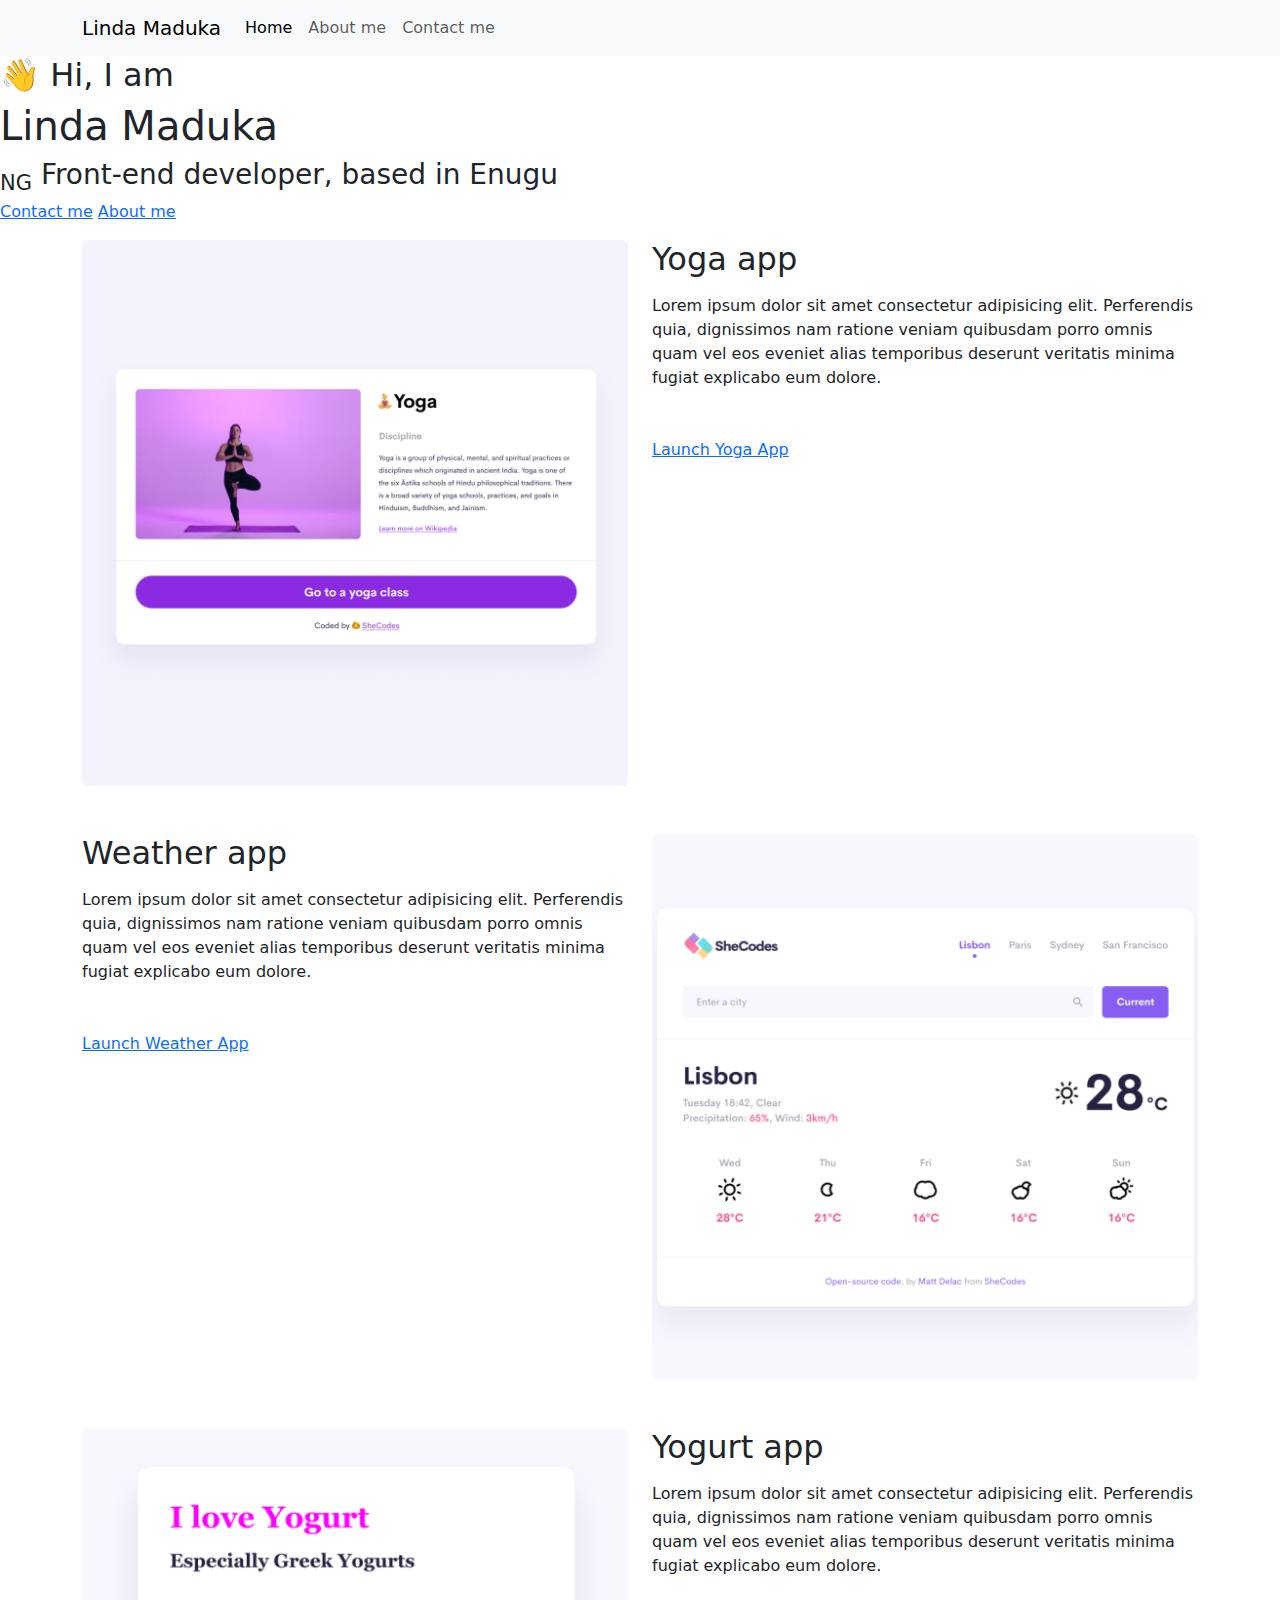
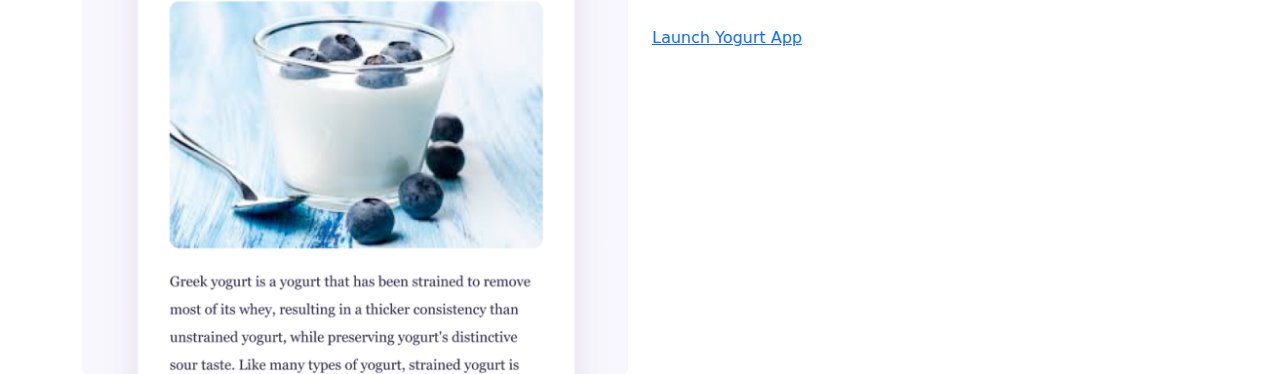
==== index.html @ 7657d6ff "Added the initial html structure" ====
<!DOCTYPE html>
<html lang="en">
  <head>
    <meta charset="UTF-8" />
    <meta http-equiv="X-UA-Compatible" content="IE=edge" />
    <meta name="viewport" content="width=device-width, initial-scale=1.0" />
    <link
      href="https://cdn.jsdelivr.net/npm/bootstrap@5.3.3/dist/css/bootstrap.min.css"
      rel="stylesheet"
      integrity="sha384-QWTKZyjpPEjISv5WaRU9OFeRpok6YctnYmDr5pNlyT2bRjXh0JMhjY6hW+ALEwIH"
      crossorigin="anonymous"
    />
    <script
      src="https://cdn.jsdelivr.net/npm/bootstrap@5.3.3/dist/js/bootstrap.bundle.min.js"
      integrity="sha384-YvpcrYf0tY3lHB60NNkmXc5s9fDVZLESaAA55NDzOxhy9GkcIdslK1eN7N6jIeHz"
      crossorigin="anonymous"
    ></script>
    <link rel="stylesheet" href="style.css" />
  </head>
  <body>
    <nav class="navbar navbar-expand-lg navbar-light bg-light">
      <div class="container">
        <a class="navbar-brand" href="index.html">Linda Maduka</a>
        <button
          class="navbar-toggler collapsed"
          type="button"
          data-bs-toggle="collapse"
          data-bs-target="#navbarNav"
          aria-controls="navbarNav"
          aria-expanded="false"
          aria-label="Toggle navigation"
        >
          <span class="navbar-toggler-icon"></span>
        </button>
        <div class="navbar-collapse collapse" id="navbarNav" style="">
          <ul class="navbar-nav">
            <li class="nav-item">
              <a class="nav-link active" aria-current="page" href="index.html"
                >Home</a
              >
            </li>
            <li class="nav-item">
              <a class="nav-link" href="about.html">About me</a>
            </li>
            <li class="nav-item">
              <a class="nav-link" href="about.html#contact">Contact me</a>
            </li>
          </ul>
        </div>
      </div>
    </nav>
    <h2>👋 Hi, I am</h2>
    <h1>Linda Maduka</h1>
    <h3><sub>NG</sub> Front-end developer, based in Enugu</h3>
    <div class="navigation-links mb-3">
      <a href="about.html#contact" class="contact-link">Contact me</a>
      <a href="about.html" class="about-link">About me</a>
    </div>
    <div class="container">
      <div class="row">
        <div class="col-md-6">
          <img src="images/yoga.png" class="img-fluid rounded" />
        </div>
        <div class="col-md-6">
          <h2 class="mb-3">Yoga app</h2>
          <p>
            Lorem ipsum dolor sit amet consectetur adipisicing elit. Perferendis
            quia, dignissimos nam ratione veniam quibusdam porro omnis quam vel
            eos eveniet alias temporibus deserunt veritatis minima fugiat
            explicabo eum dolore.
          </p>
          <div class="mt-5">
            <a href="#" class="contact-link">Launch Yoga App</a>
          </div>
        </div>
      </div>
      <div class="row mt-5">
        <div class="col-md-6">
          <h2 class="mb-3">Weather app</h2>
          <p>
            Lorem ipsum dolor sit amet consectetur adipisicing elit. Perferendis
            quia, dignissimos nam ratione veniam quibusdam porro omnis quam vel
            eos eveniet alias temporibus deserunt veritatis minima fugiat
            explicabo eum dolore.
          </p>
          <div class="mb-5 mt-5">
            <a href="#" class="contact-link">Launch Weather App</a>
          </div>
        </div>
        <div class="col-md-6">
          <img src="images/weather.png" class="img-fluid rounded" />
        </div>
      </div>
      <div class="row mt-5">
        <div class="col-md-6">
          <img src="images/yogurt.png" class="img-fluid rounded" />
        </div>
        <div class="col-md-6">
          <h2 class="mb-3">Yogurt app</h2>
          <p>
            Lorem ipsum dolor sit amet consectetur adipisicing elit. Perferendis
            quia, dignissimos nam ratione veniam quibusdam porro omnis quam vel
            eos eveniet alias temporibus deserunt veritatis minima fugiat
            explicabo eum dolore.
          </p>
          <div class="mt-5">
            <a href="#" class="contact-link">Launch Yogurt App</a>
          </div>
        </div>
      </div>
    </div>
  </body>
</html>
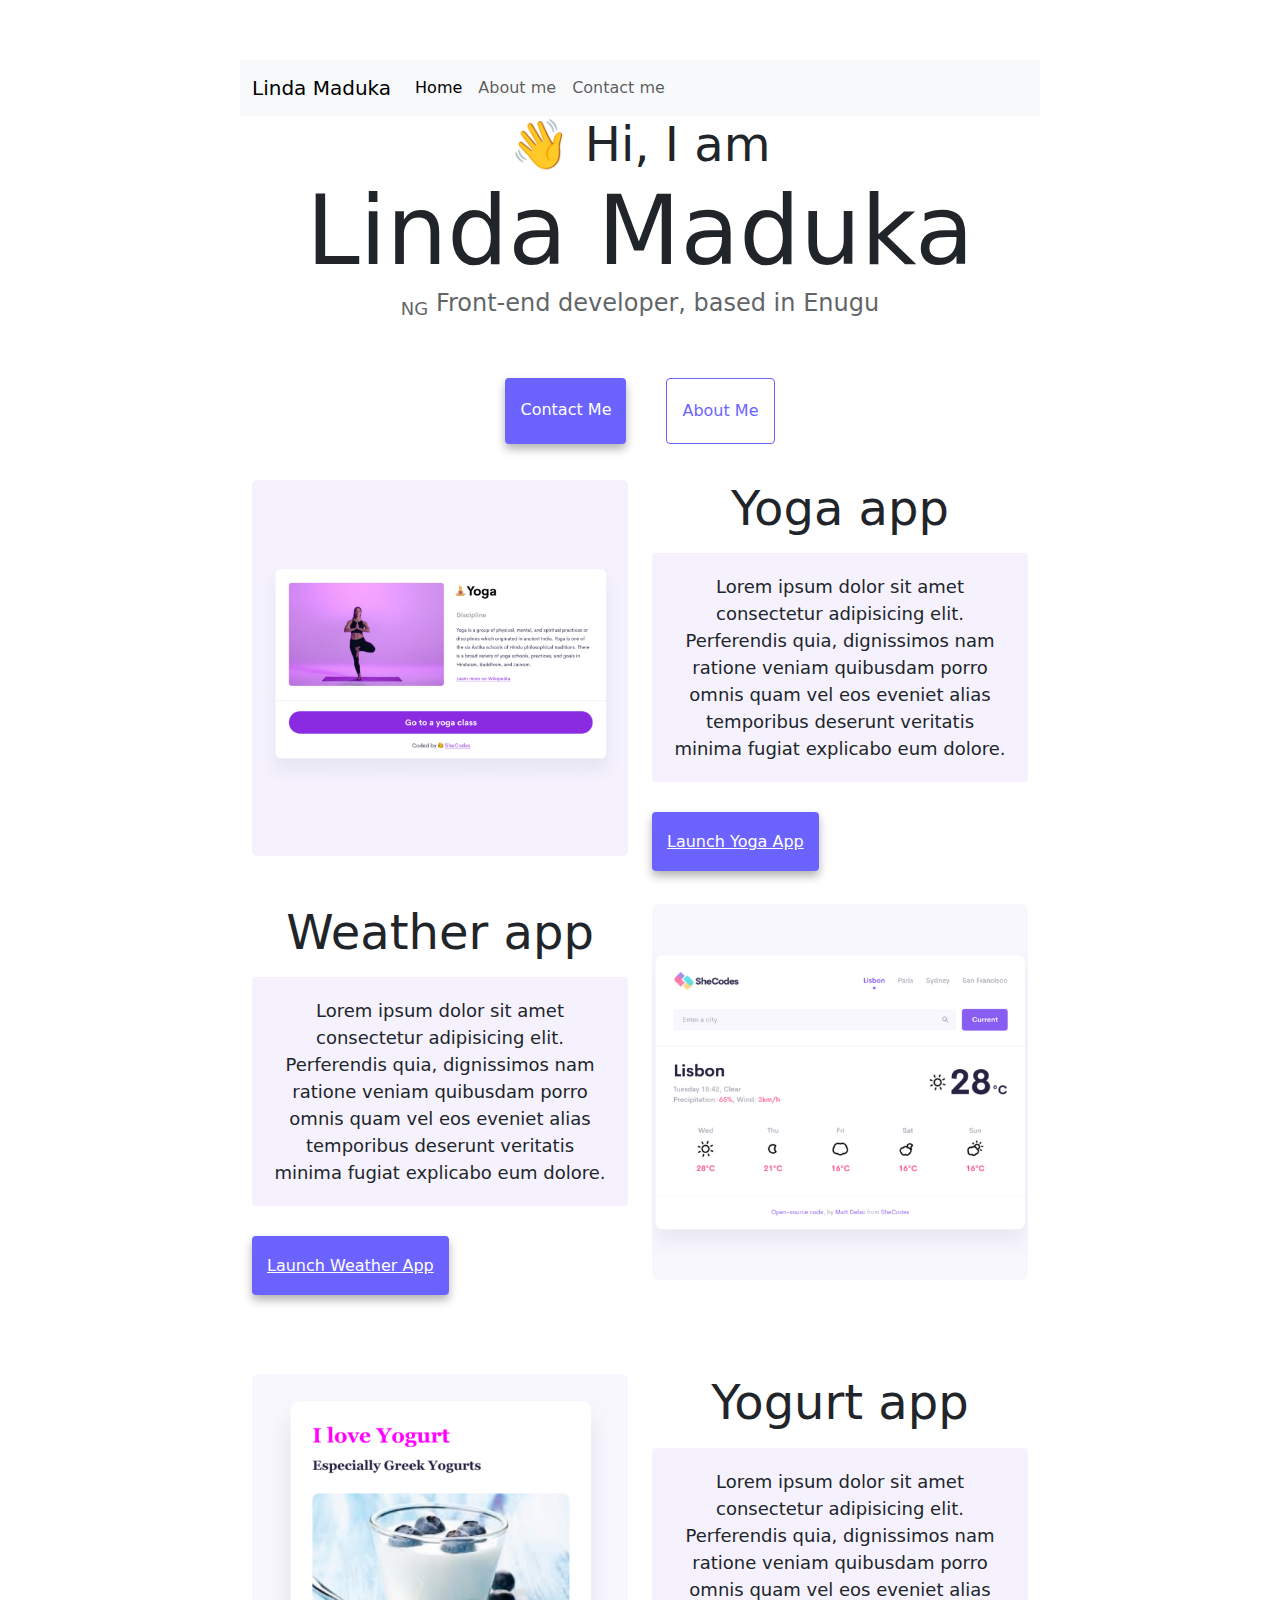
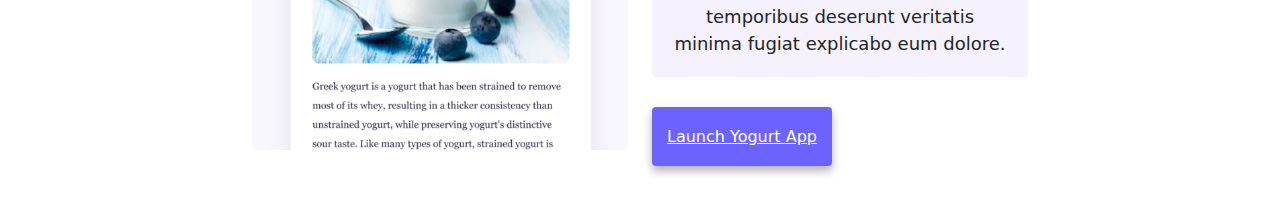
==== commit 8c65b03a: "Made it SEO friendly" ====
--- a/index.html
+++ b/index.html
@@ -4,6 +4,7 @@
     <meta charset="UTF-8" />
     <meta http-equiv="X-UA-Compatible" content="IE=edge" />
     <meta name="viewport" content="width=device-width, initial-scale=1.0" />
+    <meta name="description" content="Learn more about Linda Maduka, a front-end developer from Enugu, Nigeria, passionate about building responsive websites and user-friendly interfaces." />
     <link
       href="https://cdn.jsdelivr.net/npm/bootstrap@5.3.3/dist/css/bootstrap.min.css"
       rel="stylesheet"
@@ -16,6 +17,7 @@
       crossorigin="anonymous"
     ></script>
     <link rel="stylesheet" href="style.css" />
+    <title></title>
   </head>
   <body>
     <nav class="navbar navbar-expand-lg navbar-light bg-light">
--- a/style.css
+++ b/style.css
@@ -0,0 +1,96 @@
+:root {
+  --primary-color: #6c63ff;
+  --secondary-color: #f5f2fe;
+  --box-shadow: 0 5px 10px rgba(0, 0, 0, 0.3);
+}
+
+body {
+  margin: 60px auto;
+  max-width: 800px;
+}
+
+h1,
+h2,
+h3 {
+  text-align: center;
+  margin: 0;
+}
+
+h1 {
+  font-size: 96px;
+}
+
+h2 {
+  font-size: 48px;
+}
+
+h3 {
+  font-size: 24px;
+  opacity: 0.7;
+}
+
+p {
+  background: var(--secondary-color);
+  padding: 20px;
+  border-radius: 4px;
+  font-size: 18px;
+  line-height: 1.5;
+  text-align: center;
+}
+
+.navigation-links {
+  display: flex;
+  margin-top: 40px;
+  justify-content: center;
+}
+
+.navigation-links a {
+  margin: 20px;
+  border-radius: 4px;
+  padding: 20px 15px;
+  text-decoration: none;
+  text-transform: capitalize;
+}
+
+.contact-link {
+  background: var(--primary-color);
+  box-shadow: var(--box-shadow);
+  color: white;
+  border-radius: 4px;
+  padding: 20px 15px;
+}
+
+.about-link {
+  color: var(--primary-color);
+  border: 1px solid var(--primary-color);
+  padding: 20px 15px;
+  border-radius: 4px;
+  text-decoration: none;
+  text-transform: capitalize;
+}
+
+.homepage-link {
+  color: var(--primary-color);
+  text-align: center;
+  display: block;
+}
+
+.about-paragraphs {
+  display: flex;
+  margin: 30px 0;
+}
+
+.about-paragraphs p {
+  margin: 10px;
+}
+
+.email-link {
+  display: flex;
+  justify-content: center;
+  color: var(--primary-color);
+  font-size: 28px;
+}
+
+.email-link:hover {
+  text-decoration: underline;
+}
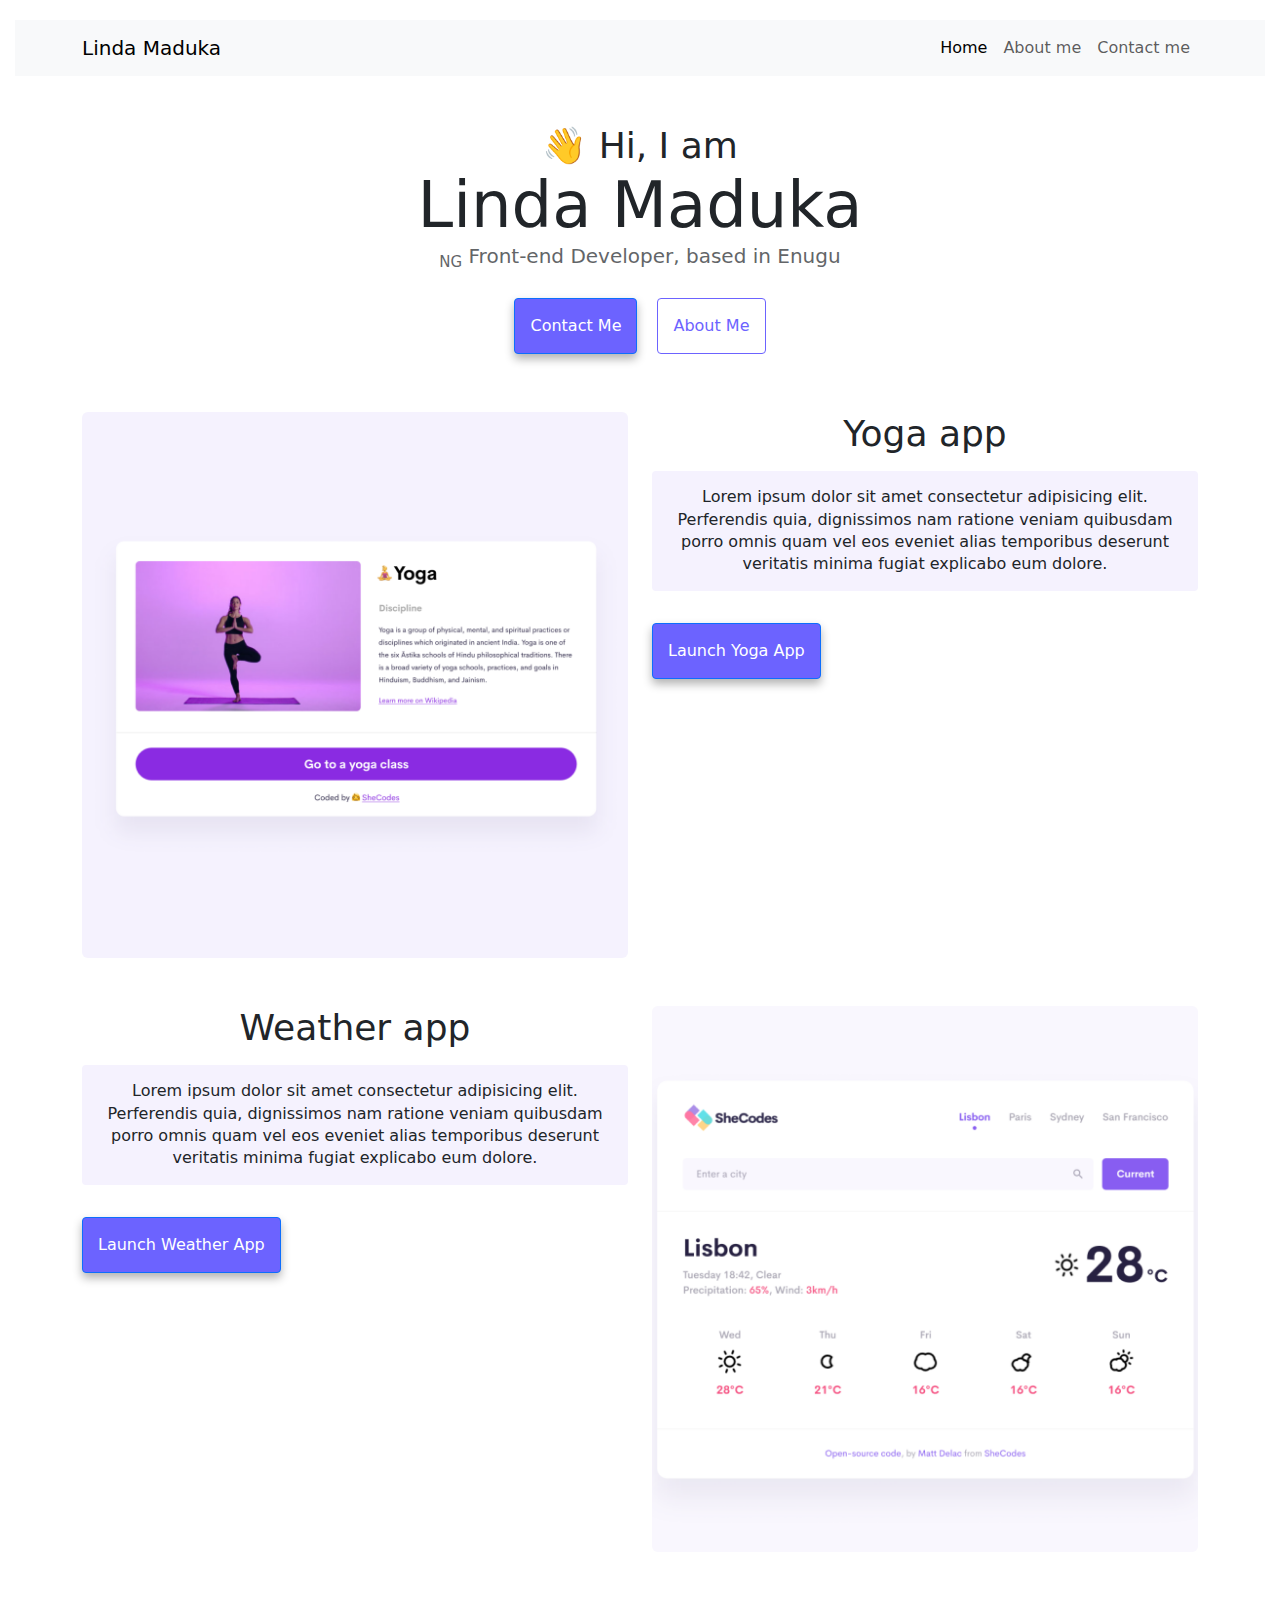
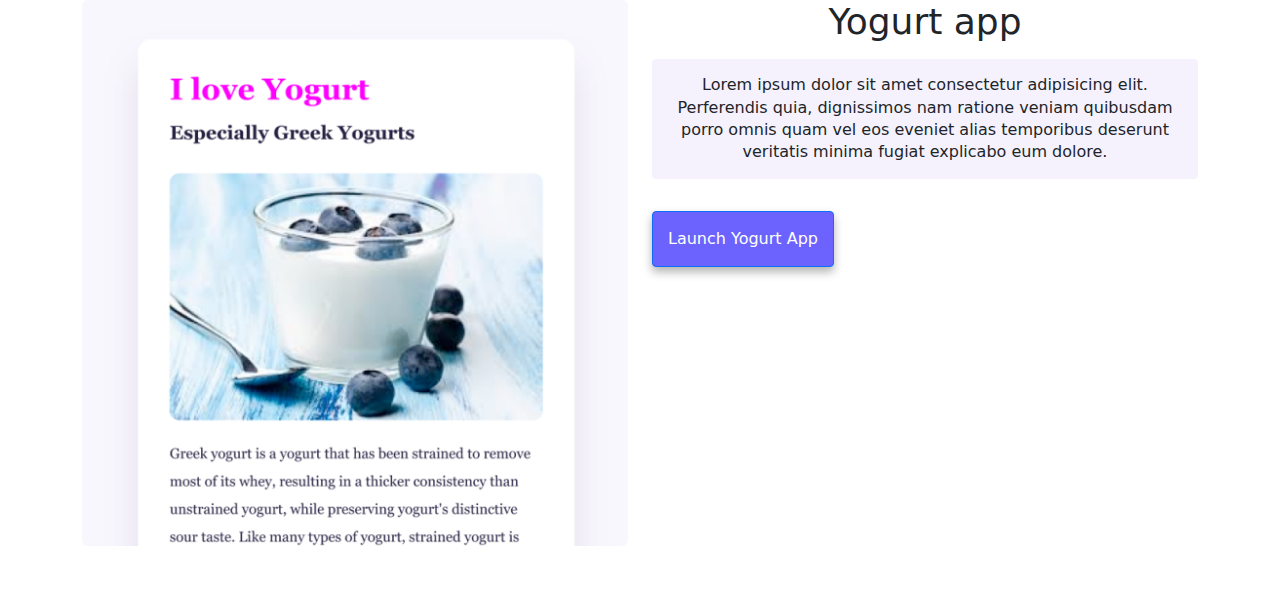
==== commit a15e8794: "Made it mobile friendly" ====
--- a/index.html
+++ b/index.html
@@ -4,7 +4,6 @@
     <meta charset="UTF-8" />
     <meta http-equiv="X-UA-Compatible" content="IE=edge" />
     <meta name="viewport" content="width=device-width, initial-scale=1.0" />
-    <meta name="description" content="Learn more about Linda Maduka, a front-end developer from Enugu, Nigeria, passionate about building responsive websites and user-friendly interfaces." />
     <link
       href="https://cdn.jsdelivr.net/npm/bootstrap@5.3.3/dist/css/bootstrap.min.css"
       rel="stylesheet"
@@ -17,7 +16,7 @@
       crossorigin="anonymous"
     ></script>
     <link rel="stylesheet" href="style.css" />
-    <title></title>
+    <title>Linda Maduka - Front-end Developer</title>
   </head>
   <body>
     <nav class="navbar navbar-expand-lg navbar-light bg-light">
@@ -34,8 +33,8 @@
         >
           <span class="navbar-toggler-icon"></span>
         </button>
-        <div class="navbar-collapse collapse" id="navbarNav" style="">
-          <ul class="navbar-nav">
+        <div class="collapse navbar-collapse" id="navbarNav">
+          <ul class="navbar-nav ms-auto">
             <li class="nav-item">
               <a class="nav-link active" aria-current="page" href="index.html"
                 >Home</a
@@ -51,19 +50,29 @@
         </div>
       </div>
     </nav>
-    <h2>👋 Hi, I am</h2>
-    <h1>Linda Maduka</h1>
-    <h3><sub>NG</sub> Front-end developer, based in Enugu</h3>
-    <div class="navigation-links mb-3">
-      <a href="about.html#contact" class="contact-link">Contact me</a>
-      <a href="about.html" class="about-link">About me</a>
-    </div>
-    <div class="container">
-      <div class="row">
-        <div class="col-md-6">
-          <img src="images/yoga.png" class="img-fluid rounded" />
+
+    <main class="container mt-5">
+      <h2>👋 Hi, I am</h2>
+      <h1>Linda Maduka</h1>
+      <h3><sub>NG</sub> Front-end Developer, based in Enugu</h3>
+      <div class="navigation-links mb-3">
+        <a href="about.html#contact" class="contact-link btn btn-primary"
+          >Contact me</a
+        >
+        <a href="about.html" class="about-link btn btn-outline-primary"
+          >About me</a
+        >
+      </div>
+
+      <div class="row my-5">
+        <div class="col-md-6 order-md-1 order-2">
+          <img
+            src="images/yoga.png"
+            alt="Yoga app screenshot"
+            class="img-fluid rounded"
+          />
         </div>
-        <div class="col-md-6">
+        <div class="col-md-6 order-md-2 order-1">
           <h2 class="mb-3">Yoga app</h2>
           <p>
             Lorem ipsum dolor sit amet consectetur adipisicing elit. Perferendis
@@ -71,12 +80,13 @@
             eos eveniet alias temporibus deserunt veritatis minima fugiat
             explicabo eum dolore.
           </p>
-          <div class="mt-5">
-            <a href="#" class="contact-link">Launch Yoga App</a>
-          </div>
+          <a href="#" class="contact-link btn btn-primary mt-3"
+            >Launch Yoga App</a
+          >
         </div>
       </div>
-      <div class="row mt-5">
+
+      <div class="row my-5">
         <div class="col-md-6">
           <h2 class="mb-3">Weather app</h2>
           <p>
@@ -85,19 +95,28 @@
             eos eveniet alias temporibus deserunt veritatis minima fugiat
             explicabo eum dolore.
           </p>
-          <div class="mb-5 mt-5">
-            <a href="#" class="contact-link">Launch Weather App</a>
-          </div>
+          <a href="#" class="contact-link btn btn-primary mt-3"
+            >Launch Weather App</a
+          >
         </div>
         <div class="col-md-6">
-          <img src="images/weather.png" class="img-fluid rounded" />
+          <img
+            src="images/weather.png"
+            alt="Weather app screenshot"
+            class="img-fluid rounded"
+          />
         </div>
       </div>
-      <div class="row mt-5">
-        <div class="col-md-6">
-          <img src="images/yogurt.png" class="img-fluid rounded" />
+
+      <div class="row my-5">
+        <div class="col-md-6 order-md-1 order-2">
+          <img
+            src="images/yogurt.png"
+            alt="Yogurt app screenshot"
+            class="img-fluid rounded"
+          />
         </div>
-        <div class="col-md-6">
+        <div class="col-md-6 order-md-2 order-1">
           <h2 class="mb-3">Yogurt app</h2>
           <p>
             Lorem ipsum dolor sit amet consectetur adipisicing elit. Perferendis
@@ -105,11 +124,11 @@
             eos eveniet alias temporibus deserunt veritatis minima fugiat
             explicabo eum dolore.
           </p>
-          <div class="mt-5">
-            <a href="#" class="contact-link">Launch Yogurt App</a>
-          </div>
+          <a href="#" class="contact-link btn btn-primary mt-3"
+            >Launch Yogurt App</a
+          >
         </div>
       </div>
-    </div>
+    </main>
   </body>
 </html>
--- a/style.css
+++ b/style.css
@@ -5,8 +5,9 @@
 }
 
 body {
-  margin: 60px auto;
-  max-width: 800px;
+  margin: 20px auto;
+  max-width: 100%;
+  padding: 0 15px;
 }
 
 h1,
@@ -17,39 +18,41 @@
 }
 
 h1 {
-  font-size: 96px;
+  font-size: 64px;
 }
 
 h2 {
-  font-size: 48px;
+  font-size: 36px;
 }
 
 h3 {
-  font-size: 24px;
+  font-size: 20px;
   opacity: 0.7;
 }
 
 p {
   background: var(--secondary-color);
-  padding: 20px;
+  padding: 15px;
   border-radius: 4px;
-  font-size: 18px;
-  line-height: 1.5;
+  font-size: 16px;
+  line-height: 1.4;
   text-align: center;
 }
 
 .navigation-links {
   display: flex;
-  margin-top: 40px;
+  flex-wrap: wrap;
   justify-content: center;
+  margin-top: 20px;
 }
 
 .navigation-links a {
-  margin: 20px;
+  margin: 10px;
   border-radius: 4px;
-  padding: 20px 15px;
+  padding: 15px;
   text-decoration: none;
   text-transform: capitalize;
+  font-size: 16px;
 }
 
 .contact-link {
@@ -57,14 +60,16 @@
   box-shadow: var(--box-shadow);
   color: white;
   border-radius: 4px;
-  padding: 20px 15px;
+  padding: 15px;
+  font-size: 16px;
 }
 
 .about-link {
   color: var(--primary-color);
   border: 1px solid var(--primary-color);
-  padding: 20px 15px;
+  padding: 15px;
   border-radius: 4px;
+  font-size: 16px;
   text-decoration: none;
   text-transform: capitalize;
 }
@@ -77,7 +82,9 @@
 
 .about-paragraphs {
   display: flex;
-  margin: 30px 0;
+  flex-wrap: wrap;
+  justify-content: center;
+  margin: 20px 0;
 }
 
 .about-paragraphs p {
@@ -88,9 +95,78 @@
   display: flex;
   justify-content: center;
   color: var(--primary-color);
-  font-size: 28px;
+  font-size: 24px;
 }
 
 .email-link:hover {
   text-decoration: underline;
 }
+
+@media (max-width: 768px) {
+  h1 {
+    font-size: 48px;
+  }
+
+  h2 {
+    font-size: 28px;
+  }
+
+  h3 {
+    font-size: 18px;
+  }
+
+  p {
+    font-size: 16px;
+    padding: 15px;
+  }
+
+  .navigation-links {
+    flex-direction: column;
+    align-items: center;
+  }
+
+  .navigation-links a {
+    padding: 15px 10px;
+    font-size: 14px;
+  }
+
+  .contact-link,
+  .about-link {
+    font-size: 14px;
+    padding: 15px;
+  }
+
+  .email-link {
+    font-size: 22px;
+  }
+}
+
+@media (max-width: 480px) {
+  h1 {
+    font-size: 36px;
+  }
+
+  h2 {
+    font-size: 24px;
+  }
+
+  h3 {
+    font-size: 16px;
+  }
+
+  .navigation-links a {
+    padding: 10px;
+    margin: 5px;
+    font-size: 12px;
+  }
+
+  .contact-link,
+  .about-link {
+    padding: 10px;
+    font-size: 12px;
+  }
+
+  .email-link {
+    font-size: 20px;
+  }
+}
